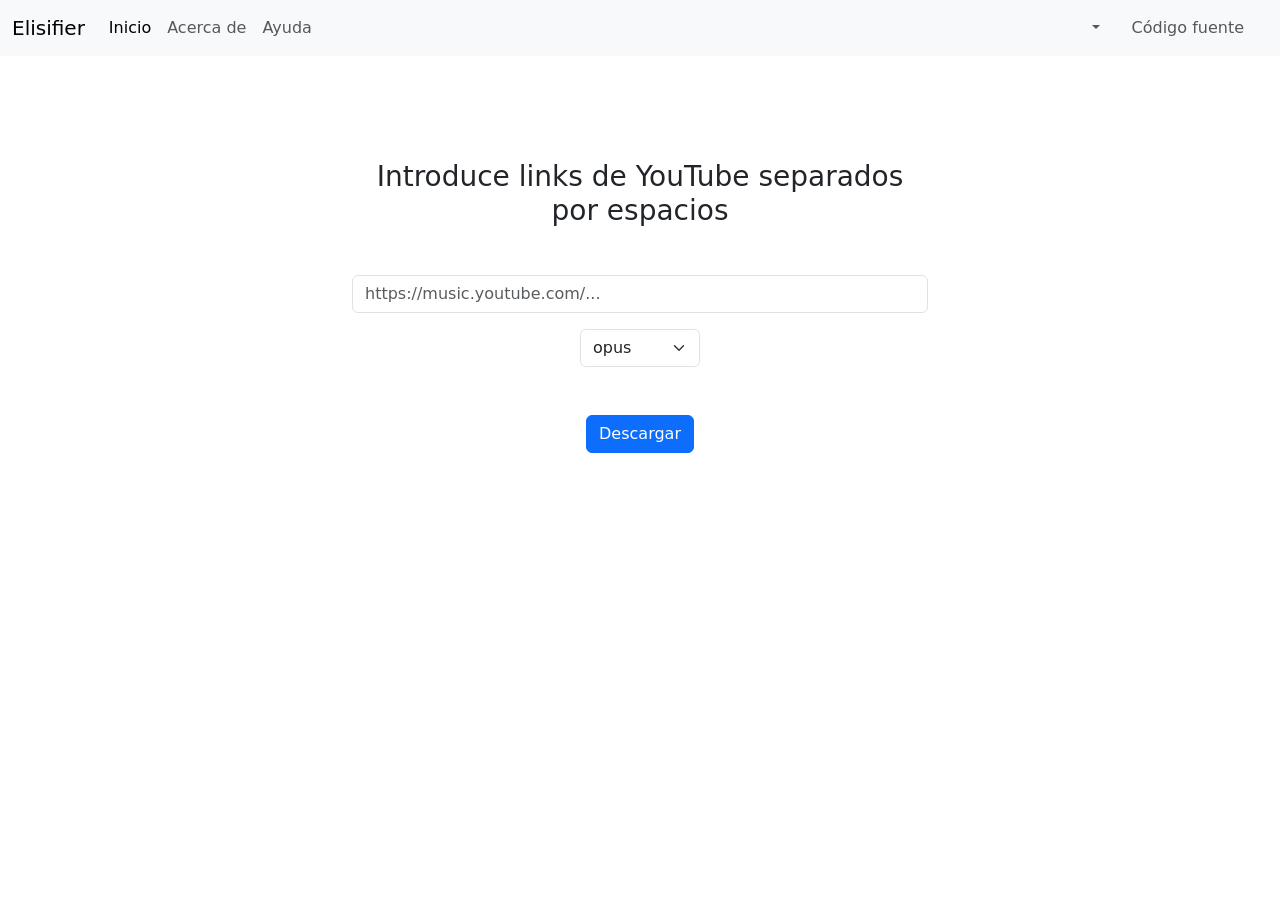
==== src/frontend/index.html @ 09c87bec "v2.0.0 Signed-off-by: Autumn64 <autumn64@disroot.org>" ====
<!DOCTYPE html>
<html data-bs-theme="auto">
<head>
    <meta charset="UTF-8">
    <meta name="viewport" content="width=device-width, initial-scale=1.0">
    <title>Elisifier</title>
    <link href="css/index.css" rel="stylesheet">
    <link href="css/styles.css" rel="stylesheet">
    <link href="https://cdn.jsdelivr.net/npm/bootstrap@5.3.8/dist/css/bootstrap.min.css" rel="stylesheet" integrity="sha384-sRIl4kxILFvY47J16cr9ZwB07vP4J8+LH7qKQnuqkuIAvNWLzeN8tE5YBujZqJLB" crossorigin="anonymous">
    <script defer src="https://cdn.jsdelivr.net/npm/bootstrap@5.3.8/dist/js/bootstrap.bundle.min.js" integrity="sha384-FKyoEForCGlyvwx9Hj09JcYn3nv7wiPVlz7YYwJrWVcXK/BmnVDxM+D2scQbITxI" crossorigin="anonymous"></script>
    <script defer src="https://cdn.socket.io/4.8.1/socket.io.min.js" integrity="sha384-mkQ3/7FUtcGyoppY6bz/PORYoGqOl7/aSUMn2ymDOJcapfS6PHqxhRTMh1RR0Q6+" crossorigin="anonymous"></script>
    <script defer src="js/jquery-3.7.1.min.js"></script>
    <script defer src="js/main.js"></script>
    <script defer src="js/index.js"></script>
</head>
<body>
    <noscript>Esta página necesita JavaScript para funcionar correctamente.
        <a href="https://codeberg.org/Autumn64/Elisifier">Código fuente</a>
    </noscript>
    <div class="modal fade" id="helpModal" tabindex="-1" aria-labelledby="helpModal" aria-hidden="true">
    <div class="modal-dialog">
        <div class="modal-content">
        <div class="modal-header">
            <h5 class="modal-title">Ayuda de Elisifier</h5>
            <button type="button" class="btn-close" data-bs-dismiss="modal" aria-label="Close"></button>
        </div>
        <div class="modal-body">
            <p><strong>Elisifier</strong> está basado en `yt-dlp`. Si bien este componente soporta <a href="https://github.com/yt-dlp/yt-dlp/blob/master/supportedsites.md" target="_blank">muchos</a> sitios web distintos, la app en sí sólo admite links de YouTube por razones de practicidad y complejidad.</p>
            <p>Los links de Invidious y Piped funcionan (excepto las playlists, que esas no las lee), aunque es posible que alguna instancia no funcione si yt-dlp no la reconoce.</p>
            <br>
            <p>Bajo licencia AGPL v3 o superior.</p>
        </div>
        <div class="modal-footer">
            <button type="button" class="btn btn-primary" data-bs-dismiss="modal">Aceptar</button>
        </div>
        </div>
    </div>
    </div>

    <nav class="navbar navbar-expand-sm bg-body-tertiary mb-5">
    <div class="container-fluid">
        <a class="navbar-brand" href="index.html">Elisifier</a>
        <button class="navbar-toggler" type="button" data-bs-toggle="collapse" data-bs-target="#navbarNav" aria-controls="navbarNav" aria-expanded="false" aria-label="Toggle navigation">
        <span class="navbar-toggler-icon"></span>
        </button>
        <div class="collapse navbar-collapse text-center text-sm-start" id="navbarNav">
        <ul class="navbar-nav me-sm-auto">
            <li class="nav-item">
            <a class="nav-link active" aria-current="page" href="index.html">Inicio</a>
            </li>
            <li class="nav-item">
            <a class="nav-link" href="about.html">Acerca de</a>
            </li>
            <li class="nav-item">
            <a class="nav-link" href="#" data-bs-toggle="modal" data-bs-target="#helpModal">Ayuda</a>
            </li>
        </ul>
        <ul class="navbar-nav">
            <li class="nav-item dropdown me-sm-3">
            <a class="nav-link dropdown-toggle" id="themeDropdown" href="#" role="button" data-bs-toggle="dropdown" aria-expanded="false"></a>
            <ul class="dropdown-menu text-center">
                <li><a class="dropdown-item theme-btn" theme-toggle="auto" href="#"><svg id="autoIcon" xmlns="http://www.w3.org/2000/svg" viewBox="0 -960 960 960"><path d="M480-280v-400q-83 0-141.5 58.5T280-480q0 83 58.5 141.5T480-280Zm0 200q-83 0-156-31.5T197-197q-54-54-85.5-127T80-480q0-83 31.5-156T197-763q54-54 127-85.5T480-880q83 0 156 31.5T763-763q54 54 85.5 127T880-480q0 83-31.5 156T763-197q-54 54-127 85.5T480-80Zm0-80q134 0 227-93t93-227q0-134-93-227t-227-93q-134 0-227 93t-93 227q0 134 93 227t227 93Z"/></svg></a></li>
                <li><a class="dropdown-item theme-btn" theme-toggle="light" href="#"><svg id="lightIcon" xmlns="http://www.w3.org/2000/svg" viewBox="0 -960 960 960"><path d="M480-360q50 0 85-35t35-85q0-50-35-85t-85-35q-50 0-85 35t-35 85q0 50 35 85t85 35Zm0 80q-83 0-141.5-58.5T280-480q0-83 58.5-141.5T480-680q83 0 141.5 58.5T680-480q0 83-58.5 141.5T480-280ZM200-440H40v-80h160v80Zm720 0H760v-80h160v80ZM440-760v-160h80v160h-80Zm0 720v-160h80v160h-80ZM256-650l-101-97 57-59 96 100-52 56Zm492 496-97-101 53-55 101 97-57 59Zm-98-550 97-101 59 57-100 96-56-52ZM154-212l101-97 55 53-97 101-59-57Zm326-268Z"/></svg></a></li>
                <li><a class="dropdown-item theme-btn" theme-toggle="dark" href="#"><svg id="darkIcon" xmlns="http://www.w3.org/2000/svg" viewBox="0 -960 960 960"><path d="M600-640 480-760l120-120 120 120-120 120Zm200 120-80-80 80-80 80 80-80 80ZM483-80q-84 0-157.5-32t-128-86.5Q143-253 111-326.5T79-484q0-146 93-257.5T409-880q-18 99 11 193.5T520-521q71 71 165.5 100T879-410q-26 144-138 237T483-80Zm0-80q88 0 163-44t118-121q-86-8-163-43.5T463-465q-61-61-97-138t-43-163q-77 43-120.5 118.5T159-484q0 135 94.5 229.5T483-160Zm-20-305Z"/></svg></a></li>
            </ul>
            </li>
            <li class="nav-item me-sm-3">
            <a class="nav-link" href="https://codeberg.org/Autumn64/Elisifier" target="_blank">Código fuente</a>
            </li>
        </ul>
        </div>
    </div>
    </nav>

    <main class="container-fluid text-center my-5 pt-2" style="max-width: 600px;">
        <section class="alert alert-success" id="successMsg" style="display: none"></section>
        <section class="alert alert-danger" id="errorMsg" style="display: none"></section>

        <form class="my-5" id="mainForm">
            <h3 class="h3 my-5">Introduce links de YouTube separados por espacios</h3>
            <input type="text" class="form-control mb-3" id="urls" placeholder="https://music.youtube.com/..." required>
            <select class="form-select mb-5" id="fmtSelect">
                <option value="opus" selected>opus</option>
                <option value="vorbis">ogg</option>
                <option value="mp3">mp3</option>
                <option value="flac">flac</option>
                <option value="m4a">m4a</option>
            </select>
            <button type="submit" class="btn btn-primary" id="submitBtn">Descargar</button>
        </form>
        
        <section class="container-fluid my-5" id="progressSection" style="display: none">
            <h3 class="h3 my-5">Descargando música...</h3>
            <div class="alert alert-info" id="infoMsg"></div>
            <div class="progress mb-3" role="progressbar" aria-label="Progreso de la descarga" aria-valuemin="0" aria-valuemax="100">
            <div class="progress-bar" id="progressBar"></div>
            </div>
            <div class="border border-primary rounded p-1 text-start" id="outputDiv"></div>
        </section>

        <section class="container-fluid dflex flex-direction-column my-5" id="downloadSection" style="display: none">
            <h3 class="h3 my-5">Canciones procesadas exitosamente</h3>
            Este link será válido por 10 minutos.<br>
            <a class="btn btn-success mt-5" id="downloadBtn">Descargar</a><br>
            <a href="index.html" class="btn btn-outline-primary my-5">Volver al inicio</a>
        </section>
    </main>
</body>
</html>
---- src/frontend/css/index.css ----
#outputDiv {
    font-size: medium;
    font-family: monospace;
    height: 300px;
    overflow-wrap: break-word;
    overflow-y: scroll;
}

#fmtSelect {
    max-width: 120px;
    margin: 0 auto;
}
---- src/frontend/css/styles.css ----
svg {
    max-width: 30px;
    fill: black;
}

.dropdown-toggle svg {
    width: 30px;
    margin: -2px 0;
}
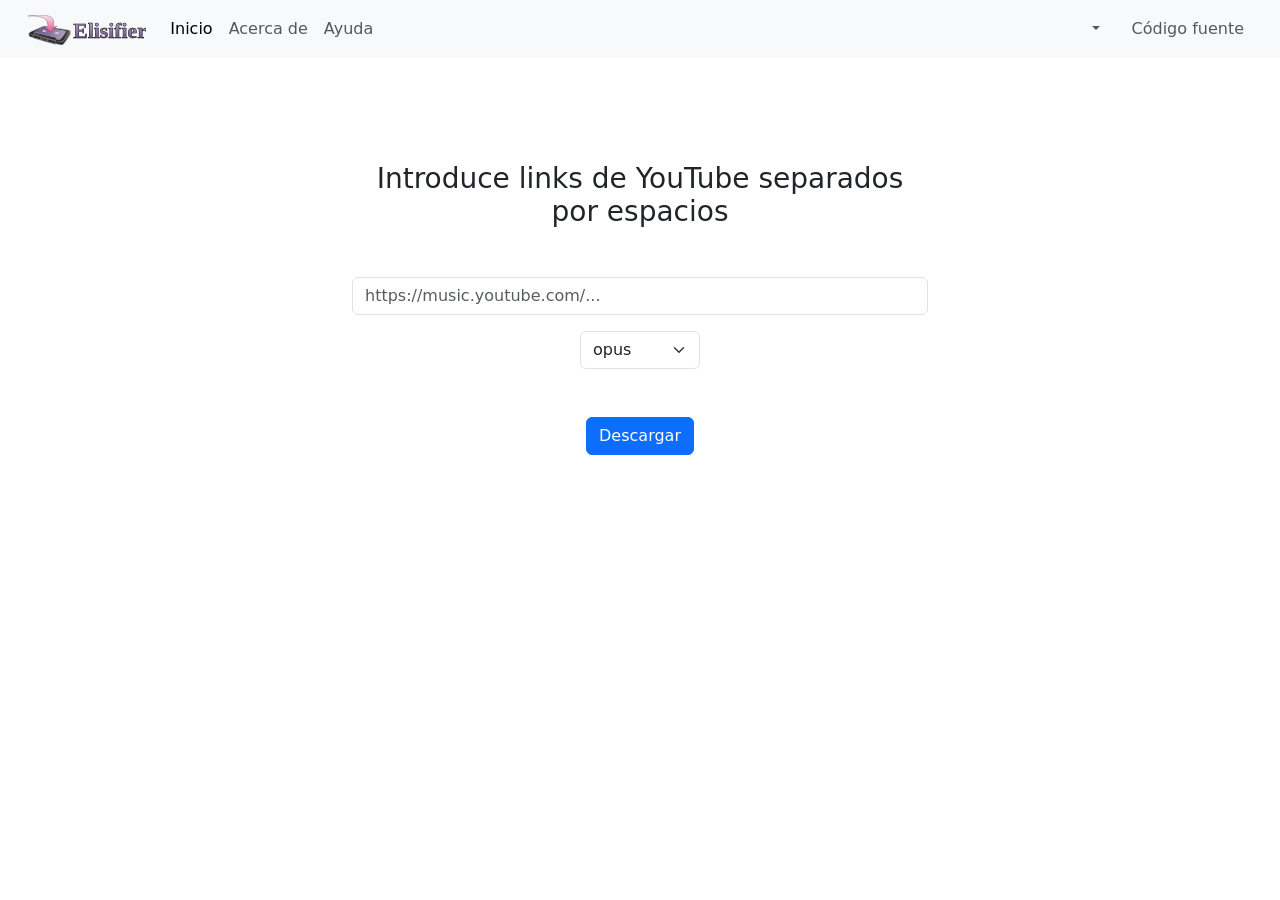
==== commit a319c375: "Brand Signed-off-by: Autumn64 <autumn64@disroot.org>" ====
--- a/src/frontend/index.html
+++ b/src/frontend/index.html
@@ -4,12 +4,13 @@
     <meta charset="UTF-8">
     <meta name="viewport" content="width=device-width, initial-scale=1.0">
     <title>Elisifier</title>
+    <link href="res/icon.png" rel="icon">
     <link href="css/index.css" rel="stylesheet">
     <link href="css/styles.css" rel="stylesheet">
     <link href="https://cdn.jsdelivr.net/npm/bootstrap@5.3.8/dist/css/bootstrap.min.css" rel="stylesheet" integrity="sha384-sRIl4kxILFvY47J16cr9ZwB07vP4J8+LH7qKQnuqkuIAvNWLzeN8tE5YBujZqJLB" crossorigin="anonymous">
+    <script defer src="js/jquery-3.7.1.min.js"></script>
     <script defer src="https://cdn.jsdelivr.net/npm/bootstrap@5.3.8/dist/js/bootstrap.bundle.min.js" integrity="sha384-FKyoEForCGlyvwx9Hj09JcYn3nv7wiPVlz7YYwJrWVcXK/BmnVDxM+D2scQbITxI" crossorigin="anonymous"></script>
     <script defer src="https://cdn.socket.io/4.8.1/socket.io.min.js" integrity="sha384-mkQ3/7FUtcGyoppY6bz/PORYoGqOl7/aSUMn2ymDOJcapfS6PHqxhRTMh1RR0Q6+" crossorigin="anonymous"></script>
-    <script defer src="js/jquery-3.7.1.min.js"></script>
     <script defer src="js/main.js"></script>
     <script defer src="js/index.js"></script>
 </head>
@@ -26,7 +27,7 @@
         </div>
         <div class="modal-body">
             <p><strong>Elisifier</strong> está basado en `yt-dlp`. Si bien este componente soporta <a href="https://github.com/yt-dlp/yt-dlp/blob/master/supportedsites.md" target="_blank">muchos</a> sitios web distintos, la app en sí sólo admite links de YouTube por razones de practicidad y complejidad.</p>
-            <p>Los links de Invidious y Piped funcionan (excepto las playlists, que esas no las lee), aunque es posible que alguna instancia no funcione si yt-dlp no la reconoce.</p>
+            <p>Los links de Invidious y Piped funcionan (excepto las playlists; sólo reconoce las de YouTube), aunque es posible que alguna instancia no funcione si yt-dlp no la reconoce.</p>
             <br>
             <p>Bajo licencia AGPL v3 o superior.</p>
         </div>
@@ -39,7 +40,7 @@
 
     <nav class="navbar navbar-expand-sm bg-body-tertiary mb-5">
     <div class="container-fluid">
-        <a class="navbar-brand" href="index.html">Elisifier</a>
+        <a class="navbar-brand ms-3" href="index.html"><img src="res/logo.svg" style="height: 30px;"></a>
         <button class="navbar-toggler" type="button" data-bs-toggle="collapse" data-bs-target="#navbarNav" aria-controls="navbarNav" aria-expanded="false" aria-label="Toggle navigation">
         <span class="navbar-toggler-icon"></span>
         </button>
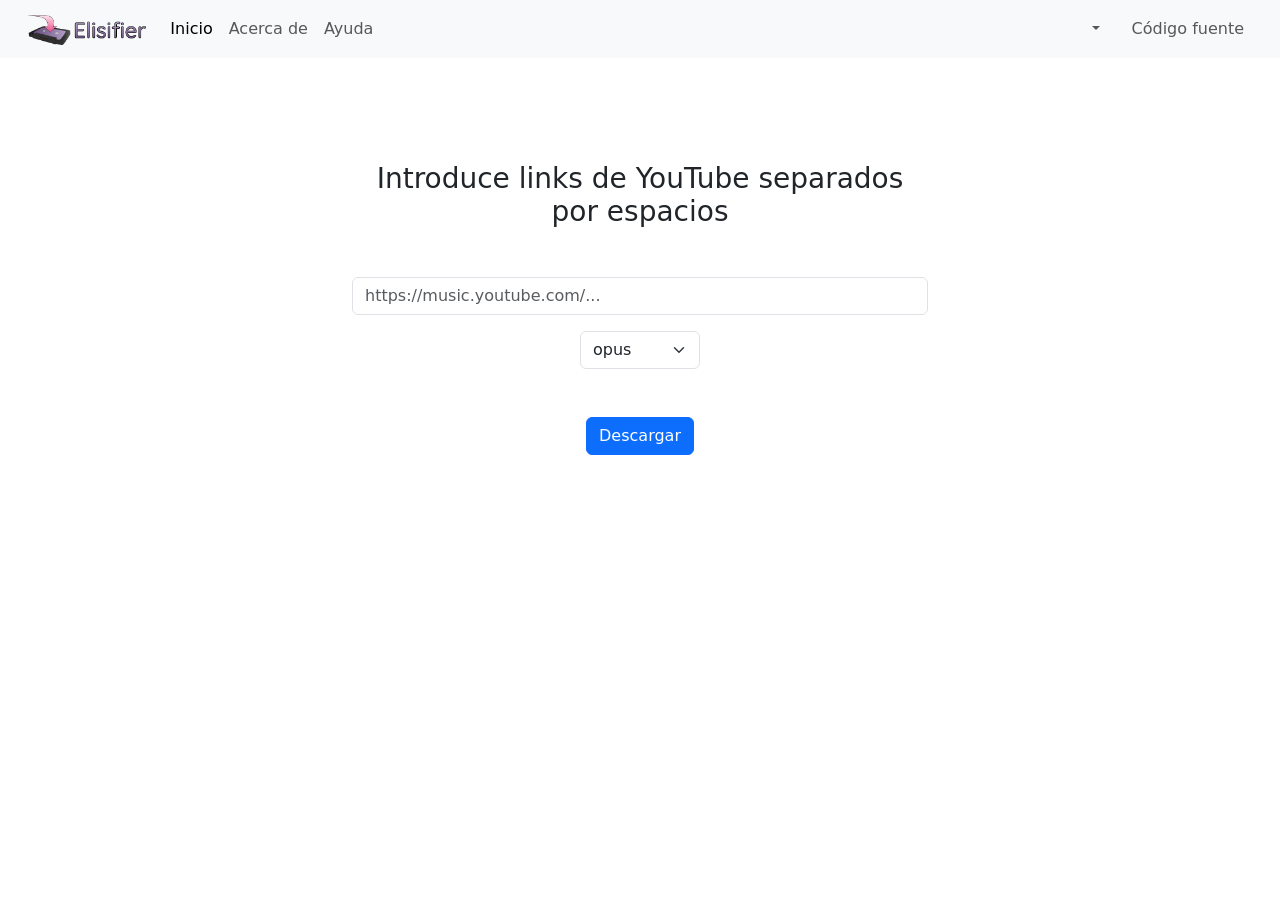
==== commit 7c324722: "Brand Signed-off-by: Autumn64 <autumn64@disroot.org>" ====
--- a/src/frontend/index.html
+++ b/src/frontend/index.html
@@ -40,7 +40,7 @@
 
     <nav class="navbar navbar-expand-sm bg-body-tertiary mb-5">
     <div class="container-fluid">
-        <a class="navbar-brand ms-3" href="index.html"><img src="res/logo.svg" style="height: 30px;"></a>
+        <a class="navbar-brand ms-3" href="index.html"><img src="res/logo.png" style="height: 30px;"></a>
         <button class="navbar-toggler" type="button" data-bs-toggle="collapse" data-bs-target="#navbarNav" aria-controls="navbarNav" aria-expanded="false" aria-label="Toggle navigation">
         <span class="navbar-toggler-icon"></span>
         </button>
